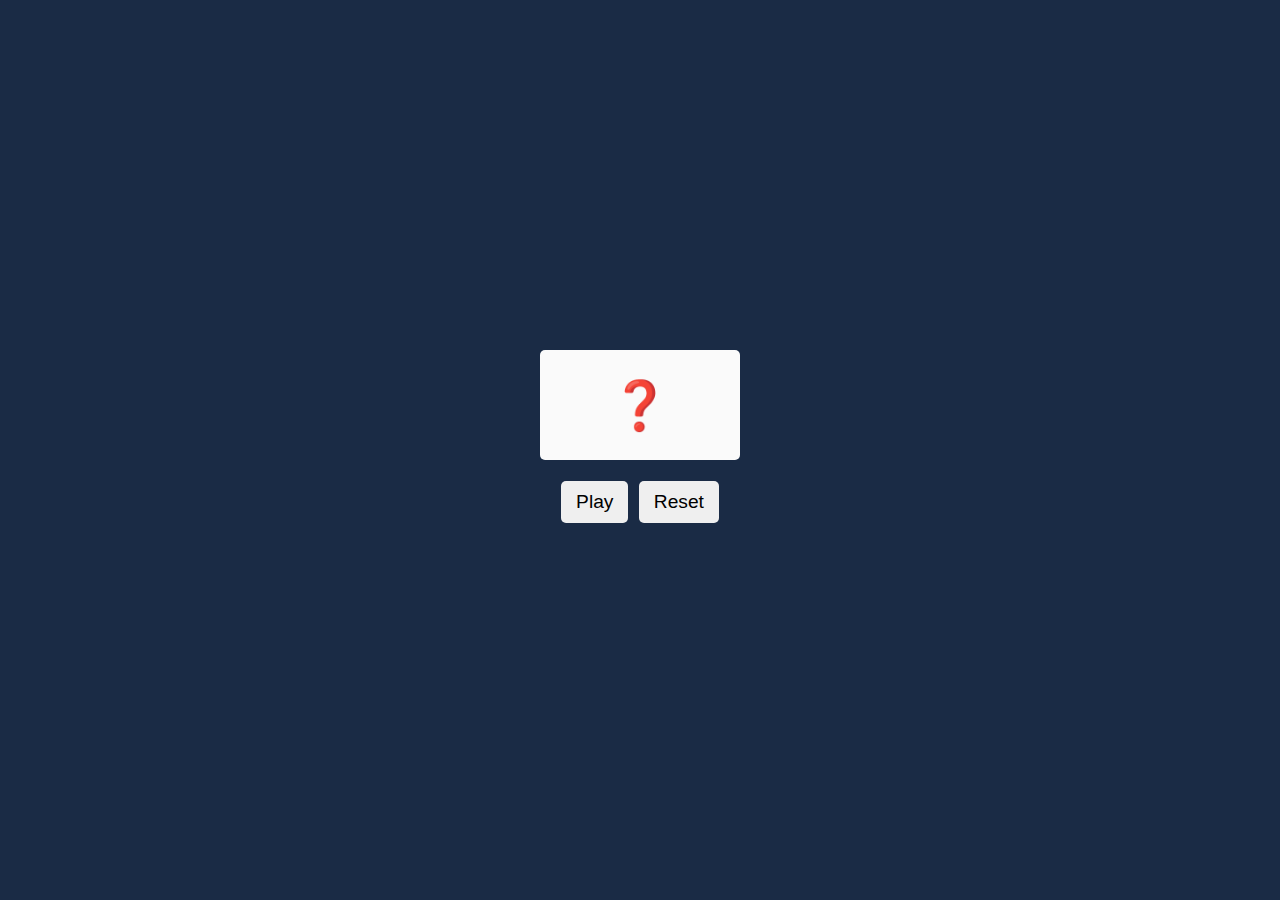
==== demo2/index.html @ cc3de6aa "backup" ====
<!DOCTYPE html>

<head>
    <link rel="stylesheet" type="text/css" href="test.css">
</head>

<body>
    <div id="app">
        <div class="doors">
            <div class="door">
                <div class="boxes">
                    <!-- <div class="box">?</div> -->
                </div>
            </div>
        </div>

        <div class="buttons">
            <button id="spinner">Play</button>
            <button id="reseter">Reset</button>
        </div>
    </div>

    <script src="./jquery-3.6.1.min.js"></script>
    <!--要放在body建立完成之後-->
    <script src="./test.js"></script>
</body>

</html>
---- demo2/test.css ----
body {
    width: 100vw;
    height: 100vh;
    margin: 0;
    padding: 0;
}

#app {
    width: 100%;
    height: 100%;
    background: #1a2b45;
    display: flex;
    flex-direction: column;
    justify-content: center;
    align-items: center;
}

.doors {
    display: flex;
}

.door {
    background: #fafafa;
    width: 200px;
    height: 110px;
    overflow: hidden;
    border-radius: 5px;
    margin: 5px;
}

.boxes {
    /* transform: translateY(0); */
    transition: transform 1s ease-in-out;
}

.box {
    display: flex;
    justify-content: center;
    align-items: center;
    font-size: 3rem;
}

.buttons {
    margin: 1rem 0 2rem 0;
}

button {
    cursor: pointer;
    font-size: 1.2rem;
    margin: 0 0.2rem;
    border: none;
    border-radius: 5px;
    padding: 10px 15px;
}

.info {
    position: fixed;
    bottom: 0;
    width: 100%;
    text-align: center;
}
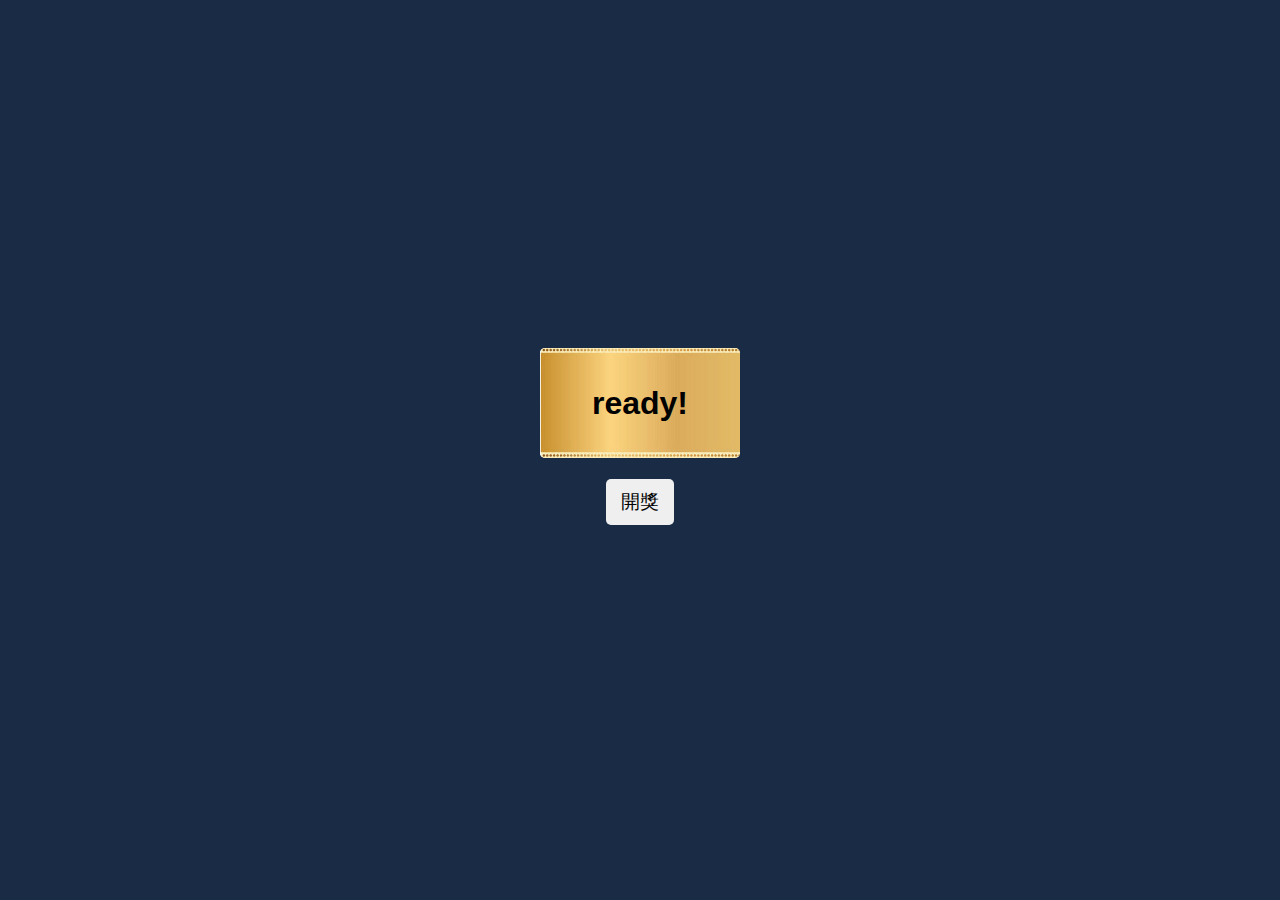
==== commit 94f84bf5: "第一版抽獎券" ====
--- a/demo2/index.html
+++ b/demo2/index.html
@@ -15,8 +15,7 @@
         </div>
 
         <div class="buttons">
-            <button id="spinner">Play</button>
-            <button id="reseter">Reset</button>
+            <button id="spinner">開獎</button>
         </div>
     </div>
 
--- a/demo2/test.css
+++ b/demo2/test.css
@@ -37,7 +37,11 @@
     display: flex;
     justify-content: center;
     align-items: center;
-    font-size: 3rem;
+    font-size: 2rem;
+    font-family: Verdana, Geneva, Tahoma, sans-serif;
+    font-weight: bolder;
+    background-size: cover;
+    background-image: url('./bg.jpg');
 }
 
 .buttons {
